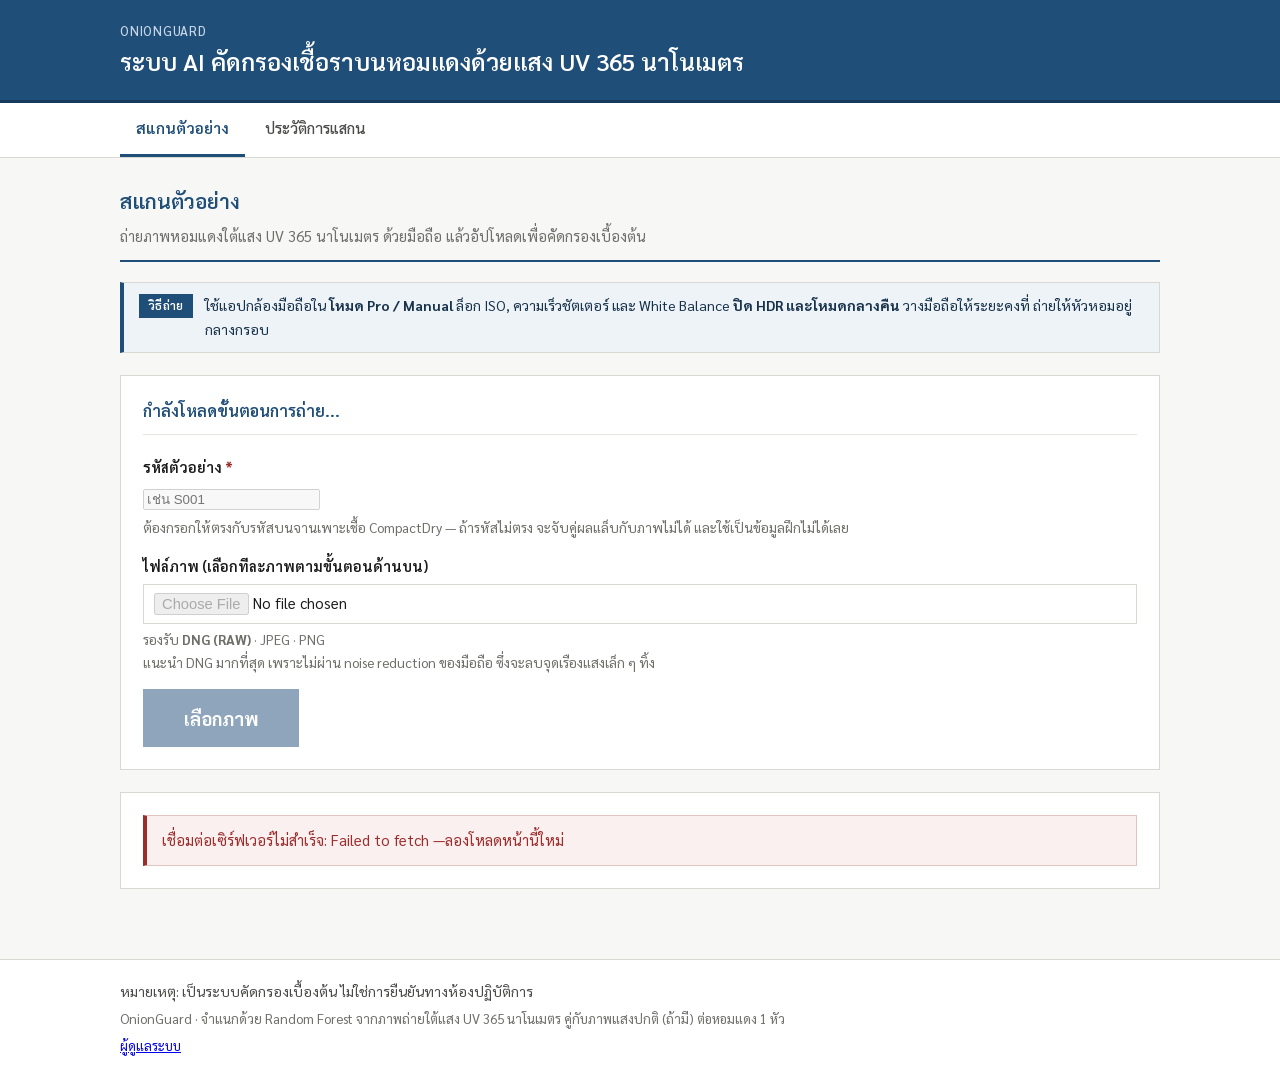
==== web-static/index.html @ 5a71f210 "เพิ่มโครงสร้าง deploy แบบ Vercel + Render + Supabase - web/app.py: เพิ่ม CORS header + API JSON ใหม่" ====
<!DOCTYPE html>
<html lang="th">
<head>
<meta charset="utf-8">
<meta name="viewport" content="width=device-width, initial-scale=1">
<title>สแกนตัวอย่าง — OnionGuard</title>
<link rel="preconnect" href="https://fonts.googleapis.com">
<link rel="preconnect" href="https://fonts.gstatic.com" crossorigin>
<link href="https://fonts.googleapis.com/css2?family=Sarabun:wght@400;500;600;700&display=swap" rel="stylesheet">
<link rel="stylesheet" href="style.css">
</head>
<body>

<header class="masthead">
  <div class="container masthead-inner">
    <div class="masthead-titles">
      <p class="masthead-eyebrow">OnionGuard</p>
      <h1 class="masthead-title" id="project-title">ระบบ AI คัดกรองเชื้อราบนหอมแดงด้วยแสง UV 365 นาโนเมตร</h1>
    </div>
  </div>
</header>

<nav class="mainnav">
  <div class="container mainnav-inner">
    <a href="/" class="navlink is-active">สแกนตัวอย่าง</a>
    <a href="/history" class="navlink">ประวัติการแสกน</a>
  </div>
</nav>

<main class="container main">
  <div class="mockbanner hidden" id="mock-banner" role="status">
    <span class="mockbanner-tag">ข้อมูลจำลอง</span>
    <span>ขณะนี้ระบบใช้ <strong>ข้อมูลจำลอง (mock data)</strong> ทั้งหมด ยังไม่ใช่ภาพถ่ายจริงจากกล่อง UV
      ตัวเลขประสิทธิภาพทุกค่าบนเว็บนี้ใช้เพื่อทดสอบระบบเท่านั้น <strong>ยังไม่มีความหมายเชิงความแม่นยำ</strong></span>
  </div>

  <div class="pagehead">
    <h2>สแกนตัวอย่าง</h2>
    <p>ถ่ายภาพหอมแดงใต้แสง UV 365 นาโนเมตร ด้วยมือถือ แล้วอัปโหลดเพื่อคัดกรองเบื้องต้น</p>
  </div>

  <!-- ขั้นที่ 1: ยังไม่ได้เลือกไฟล์ -->
  <div id="stage-upload">
    <div class="camerabar camerabar-info">
      <span class="camerabar-tag">วิธีถ่าย</span>
      <span>
        ใช้แอปกล้องมือถือใน <strong>โหมด Pro / Manual</strong> ล็อก ISO, ความเร็วชัตเตอร์ และ White Balance
        <strong>ปิด HDR และโหมดกลางคืน</strong> วางมือถือให้ระยะคงที่ ถ่ายให้หัวหอมอยู่กลางกรอบ
      </span>
    </div>

    <div class="panel">
      <h3 class="panel-title" id="upload-heading">กำลังโหลดขั้นตอนการถ่าย...</h3>
      <p class="stepcount" id="step-count"></p>
      <p class="stepprompt" id="step-prompt"></p>

      <div class="field">
        <label class="field-label" for="sample-code">รหัสตัวอย่าง <span class="req">*</span></label>
        <input type="text" id="sample-code" maxlength="32" placeholder="เช่น S001" autocomplete="off" disabled>
        <p class="field-hint">
          ต้องกรอกให้ตรงกับรหัสบนจานเพาะเชื้อ CompactDry — ถ้ารหัสไม่ตรง
          จะจับคู่ผลแล็บกับภาพไม่ได้ และใช้เป็นข้อมูลฝึกไม่ได้เลย
        </p>
      </div>

      <div class="field">
        <label class="field-label" for="images">ไฟล์ภาพ (เลือกทีละภาพตามขั้นตอนด้านบน)</label>
        <input type="file" id="images" accept="image/*,.dng" disabled>
        <p class="field-hint">
          รองรับ <strong>DNG (RAW)</strong> · JPEG · PNG
          <br>แนะนำ DNG มากที่สุด เพราะไม่ผ่าน noise reduction ของมือถือ ซึ่งจะลบจุดเรืองแสงเล็ก ๆ ทิ้ง
        </p>
      </div>

      <div id="upload-shots-wrap" class="hidden">
        <p class="shots-label">เลือกแล้ว</p>
        <div class="previewgrid" id="upload-shots-grid"></div>
      </div>

      <div class="capture-actions">
        <button type="button" class="btn btn-capture" id="upload-btn" disabled>เลือกภาพ</button>
        <button type="button" class="btn btn-secondary hidden" id="skip-btn">ข้ามขั้นตอนนี้ (ไม่มีภาพ)</button>
        <span class="statustext" id="status-text"></span>
      </div>
    </div>
  </div>

  <!-- ขั้นที่ 2: ตรวจสอบภาพก่อนประมวลผล -->
  <div class="panel hidden" id="stage-review">
    <h3 class="panel-title">ตรวจสอบภาพก่อนประมวลผล</h3>
    <p class="previewhint">ระบบหาตำแหน่งหัวหอมอัตโนมัติ แล้วครอบ+ย่อให้อยู่กลางกรอบขนาดเท่ากันทุกภาพ — ตรวจว่าคมชัดและเห็นครบทั้งหัว</p>
    <div id="framing-warning" class="warnbox hidden"></div>
    <div class="previewgrid" id="preview-grid"></div>

    <div class="capture-actions" style="margin-top:20px;">
      <button type="button" class="btn btn-capture" id="proceed-btn">ดำเนินการต่อ</button>
      <button type="button" class="btn btn-secondary btn-retake" id="cancel-btn">ยกเลิก</button>
      <span class="statustext" id="review-status"></span>
    </div>
  </div>

  <!-- ขั้นที่ 3: ผลลัพธ์ -->
  <div class="hidden" id="stage-result">
    <div class="resultlayout">

      <div class="panel resultlayout-image">
        <h3 class="panel-title">ภาพผลการตรวจ</h3>
        <figure class="overlay-figure">
          <img id="result-img" alt="ภาพผลการตรวจจับ">
          <figcaption id="result-caption"></figcaption>
        </figure>
        <div class="capture-actions" style="margin-top:14px;">
          <button type="button" class="btn btn-secondary" id="toggle-btn">ซ่อนวงจุดที่ตรวจพบ</button>
        </div>
      </div>

      <div class="panel resultlayout-info">
        <h3 class="panel-title">ผลการคัดกรอง</h3>

        <p class="result-sample" id="result-sample"></p>
        <div class="result-headline">
          <p class="result-label" id="result-label"></p>
        </div>

        <div class="result-figures">
          <div class="figure-block">
            <p class="figure-label">ความมั่นใจ</p>
            <p class="figure-value" id="result-confidence"></p>
          </div>
          <div class="figure-block">
            <p class="figure-label">เวลาประมวลผล</p>
            <p class="figure-value" id="result-time"></p>
          </div>
          <div class="figure-block">
            <p class="figure-label">จุดเล็กคมชัดที่ตรวจพบ</p>
            <p class="figure-value" id="result-blobs"></p>
          </div>
        </div>

        <div id="exif-box" class="hidden"></div>
        <div id="partial-warning" class="warnbox hidden"></div>
        <div class="notebox" id="result-disclaimer"></div>
      </div>

    </div>

    <div class="restart-row">
      <button type="button" class="btn btn-capture" id="restart-btn">เริ่มใหม่</button>
    </div>
  </div>

  <div id="error-panel" class="panel hidden">
    <div class="errorbox" id="error-text"></div>
  </div>
</main>

<footer class="sitefooter">
  <div class="container">
    <p id="footer-disclaimer">หมายเหตุ: เป็นระบบคัดกรองเบื้องต้น ไม่ใช่การยืนยันทางห้องปฏิบัติการ</p>
    <p class="sitefooter-meta">OnionGuard · จำแนกด้วย Random Forest จากภาพถ่ายใต้แสง UV 365 นาโนเมตร คู่กับภาพแสงปกติ (ถ้ามี) ต่อหอมแดง 1 หัว</p>
    <p class="sitefooter-meta"><a id="admin-link" href="#">ผู้ดูแลระบบ</a></p>
  </div>
</footer>

<script src="config.js"></script>
<script src="common.js"></script>
<script>
(function () {
  const stageUpload = document.getElementById('stage-upload');
  const stageReview = document.getElementById('stage-review');
  const stageResult = document.getElementById('stage-result');

  const input = document.getElementById('images');
  const sampleCode = document.getElementById('sample-code');
  const uploadBtn = document.getElementById('upload-btn');
  const skipBtn = document.getElementById('skip-btn');
  const proceedBtn = document.getElementById('proceed-btn');
  const cancelBtn = document.getElementById('cancel-btn');
  const restartBtn = document.getElementById('restart-btn');
  const toggleBtn = document.getElementById('toggle-btn');

  const uploadHeading = document.getElementById('upload-heading');
  const stepCount = document.getElementById('step-count');
  const stepPrompt = document.getElementById('step-prompt');
  const uploadShotsWrap = document.getElementById('upload-shots-wrap');
  const uploadShotsGrid = document.getElementById('upload-shots-grid');

  const statusText = document.getElementById('status-text');
  const reviewStatus = document.getElementById('review-status');
  const previewGrid = document.getElementById('preview-grid');
  const errorPanel = document.getElementById('error-panel');
  const errorText = document.getElementById('error-text');
  const resultImg = document.getElementById('result-img');
  const resultCaption = document.getElementById('result-caption');

  let TOTAL = 0;
  let FIRST_STEP = null;
  let sessionId = null;
  let busy = true; // stays busy until /capture/status has loaded
  let images = { overlay: null, clean: null };
  let showingOverlay = true;
  let acceptedItems = [];
  let issueList = [];
  let currentRequired = true;

  function showError(m) { errorText.textContent = m; errorPanel.classList.remove('hidden'); }
  function clearError() { errorPanel.classList.add('hidden'); }

  function setStage(name) {
    stageUpload.classList.toggle('hidden', name !== 'upload');
    stageReview.classList.toggle('hidden', name !== 'review');
    stageResult.classList.toggle('hidden', name !== 'result');
    window.scrollTo({ top: 0, behavior: 'smooth' });
  }

  function refreshSkipBtn() {
    skipBtn.classList.toggle('hidden', currentRequired);
    skipBtn.disabled = busy;
  }

  function setBusy(on, el, msg) {
    busy = on;
    if (!on) { refreshUploadBtn(); } else { uploadBtn.disabled = true; }
    proceedBtn.disabled = on;
    cancelBtn.disabled = on;
    refreshSkipBtn();
    if (el) el.textContent = msg || '';
  }

  function refreshUploadBtn() {
    uploadBtn.disabled = busy || !(input.files && input.files.length) || !sampleCode.value.trim();
  }
  input.addEventListener('change', refreshUploadBtn);
  sampleCode.addEventListener('input', refreshUploadBtn);

  function renderUploadShots() {
    uploadShotsGrid.innerHTML = '';
    acceptedItems.forEach(function (item) {
      const fig = document.createElement('figure');
      fig.style.margin = '0';
      const img = document.createElement('img');
      img.src = item.preview;
      img.alt = 'ภาพ ' + item.id;
      const cap = document.createElement('figcaption');
      cap.textContent = item.id;
      fig.appendChild(img); fig.appendChild(cap);
      uploadShotsGrid.appendChild(fig);
    });
    uploadShotsGrid.dataset.count = acceptedItems.length;
    uploadShotsWrap.classList.toggle('hidden', acceptedItems.length === 0);
  }

  function goToReview() {
    previewGrid.innerHTML = '';
    acceptedItems.forEach(function (item) {
      const fig = document.createElement('figure');
      fig.style.margin = '0';
      const img = document.createElement('img');
      img.src = item.preview;
      img.alt = 'ภาพ ' + item.id;
      const cap = document.createElement('figcaption');
      cap.textContent = item.id;
      fig.appendChild(img); fig.appendChild(cap);
      previewGrid.appendChild(fig);
    });
    previewGrid.dataset.count = acceptedItems.length;

    const fw = document.getElementById('framing-warning');
    if (issueList.length) {
      fw.innerHTML = '<strong>ปัญหาการจัดกรอบภาพ:</strong><br>· ' + issueList.join('<br>· ');
      fw.classList.remove('hidden');
    } else { fw.classList.add('hidden'); }

    setStage('review');
  }

  // ---- ขั้น 1 : อัปโหลดทีละภาพ วนจนครบทุกขั้นตอน แล้วค่อยไปหน้าตรวจสอบ ----
  uploadBtn.addEventListener('click', function () {
    if (busy) return;
    const files = Array.from(input.files || []);
    const code = sampleCode.value.trim();
    if (!code) { showError('กรุณากรอกรหัสตัวอย่างก่อน'); sampleCode.focus(); return; }
    if (!files.length) { showError('ยังไม่ได้เลือกไฟล์'); return; }

    clearError();
    setBusy(true, statusText, 'กำลังอัปโหลด...');

    const fd = new FormData();
    files.forEach(function (f) { fd.append('images', f); });
    fd.append('sample_code', code);
    if (sessionId) fd.append('session_id', sessionId);

    apiFetch('/capture', { method: 'POST', body: fd }, statusText)
      .then(function (r) { return r.json().then(function (d) { return { ok: r.ok, data: d }; }); })
      .then(function (res) {
        if (!res.ok) { showError(res.data.error || 'อัปโหลดไม่สำเร็จ'); setBusy(false, statusText, ''); return; }
        const d = res.data;
        sessionId = d.session_id;

        acceptedItems = acceptedItems.concat(d.accepted);
        d.accepted.forEach(function (item) {
          (item.warnings || []).forEach(function (w) { issueList.push(item.id + ': ' + w); });
        });
        renderUploadShots();

        input.value = '';
        setBusy(false, statusText, '');

        if (d.all_captured) {
          goToReview();
        } else {
          currentRequired = d.next_step.required !== false;
          stepCount.textContent = 'ขั้นตอนที่ ' + d.next_step.step_number + ' จาก ' + d.next_step.total_steps;
          stepPrompt.textContent = d.next_step.prompt;
          uploadBtn.textContent = d.next_step.button;
          uploadBtn.disabled = true;
          refreshSkipBtn();
        }
      })
      .catch(function (e) { showError('เชื่อมต่อไม่สำเร็จ: ' + e.message); setBusy(false, statusText, ''); });
  });

  // ---- ข้ามขั้นตอนที่ไม่บังคับ (เช่น ภาพแสงปกติ) ----
  skipBtn.addEventListener('click', function () {
    if (busy || currentRequired) return;
    clearError();
    setBusy(true, statusText, 'กำลังข้ามขั้นตอน...');

    apiFetch('/capture/skip', {
      method: 'POST',
      headers: { 'Content-Type': 'application/json' },
      body: JSON.stringify({ session_id: sessionId })
    }, statusText)
      .then(function (r) { return r.json().then(function (d) { return { ok: r.ok, data: d }; }); })
      .then(function (res) {
        if (!res.ok) { showError(res.data.error || 'ข้ามขั้นตอนไม่สำเร็จ'); setBusy(false, statusText, ''); return; }
        const d = res.data;
        setBusy(false, statusText, '');
        if (d.all_captured) {
          goToReview();
        } else {
          currentRequired = d.next_step.required !== false;
          stepCount.textContent = 'ขั้นตอนที่ ' + d.next_step.step_number + ' จาก ' + d.next_step.total_steps;
          stepPrompt.textContent = d.next_step.prompt;
          uploadBtn.textContent = d.next_step.button;
          uploadBtn.disabled = true;
          refreshSkipBtn();
        }
      })
      .catch(function (e) { showError('เชื่อมต่อไม่สำเร็จ: ' + e.message); setBusy(false, statusText, ''); });
  });

  // ---- ขั้น 2 : ยกเลิก -> กลับไปขั้น 1 ----
  cancelBtn.addEventListener('click', function () {
    if (busy) return;
    resetAll();
  });

  // ---- ขั้น 2 -> 3 : ประมวลผล ----
  proceedBtn.addEventListener('click', function () {
    if (busy) return;
    clearError();
    setBusy(true, reviewStatus, 'กำลังประมวลผล...');

    apiFetch('/predict-session', {
      method: 'POST',
      headers: { 'Content-Type': 'application/json' },
      body: JSON.stringify({ session_id: sessionId })
    }, reviewStatus)
      .then(function (r) { return r.json().then(function (d) { return { ok: r.ok, data: d }; }); })
      .then(function (res) {
        if (!res.ok) { showError(res.data.error || 'ประมวลผลไม่สำเร็จ'); setBusy(false, reviewStatus, ''); return; }
        renderResult(res.data);
        setBusy(false, reviewStatus, '');
        setStage('result');
      })
      .catch(function (e) { showError('เชื่อมต่อไม่สำเร็จ: ' + e.message); setBusy(false, reviewStatus, ''); });
  });

  // ---- สลับภาพวงจุด / ไม่วงจุด ----
  function applyImage() {
    if (showingOverlay) {
      resultImg.src = images.overlay;
      toggleBtn.textContent = 'ซ่อนวงจุดที่ตรวจพบ';
      resultCaption.textContent =
        'วงสีเหลือง = จุดเล็กขอบคมที่ตรวจพบ · วงสีม่วงแดง = ปื้นขนาดใหญ่ขอบเบลอ';
    } else {
      resultImg.src = images.clean || images.overlay;
      toggleBtn.textContent = 'แสดงวงจุดที่ตรวจพบ';
      resultCaption.textContent = images.clean
        ? 'ภาพต้นฉบับที่ครอบแล้ว ยังไม่ได้วงจุด'
        : 'ไม่มีภาพต้นฉบับสำรอง';
    }
  }
  toggleBtn.addEventListener('click', function () {
    showingOverlay = !showingOverlay;
    applyImage();
  });

  function renderResult(d) {
    const isFound = d.label === 1;

    images.overlay = d.overlay_image;
    images.clean = d.clean_image;
    showingOverlay = true;
    applyImage();
    toggleBtn.disabled = !d.clean_image;

    const sEl = document.getElementById('result-sample');
    let stxt = d.sample_code ? ('รหัสตัวอย่าง ' + d.sample_code) : '';
    if (d.saved_to_db && !d.saved_to_db.ok) {
      stxt += ' — ⚠ บันทึกลงฐานข้อมูลไม่สำเร็จ: ' + (d.saved_to_db.reason || '');
    } else if (d.saved_to_db && d.saved_to_db.ok) {
      stxt += ' · บันทึกลงฐานข้อมูลแล้ว';
    }
    sEl.textContent = stxt;

    const labelEl = document.getElementById('result-label');
    labelEl.textContent = d.label_text;
    labelEl.className = 'result-label ' + (isFound ? 'is-found' : 'is-clear');

    const confEl = document.getElementById('result-confidence');
    confEl.innerHTML = d.confidence_pct.toFixed(1) + '<span class="figure-unit">%</span>';
    confEl.className = 'figure-value ' + (isFound ? 'is-found' : 'is-clear');

    document.getElementById('result-time').innerHTML =
      d.processing_time.toFixed(2) + '<span class="figure-unit"> วินาที</span>';
    document.getElementById('result-blobs').textContent = d.n_small_blobs;

    // ความคงที่ของค่ากล้อง
    const ex = document.getElementById('exif-box');
    const parts = [];
    let worst = 'consistent';
    const SKIP = ['disabled', 'not_applicable'];
    if (d.exif_check && !SKIP.includes(d.exif_check.status)) {
      parts.push('EXIF: ' + d.exif_check.message);
      if (d.exif_check.status === 'inconsistent') worst = 'inconsistent';
      else if (d.exif_check.status === 'unknown' && worst === 'consistent') worst = 'unknown';
    }
    if (d.background_check && !SKIP.includes(d.background_check.status)) {
      parts.push('พื้นหลัง: ' + d.background_check.message);
      if (d.background_check.status === 'inconsistent') worst = 'inconsistent';
    }
    if (d.scale_check && !SKIP.includes(d.scale_check.status)) {
      parts.push('ขนาดระหว่างมุม: ' + d.scale_check.message);
      if (d.scale_check.status === 'inconsistent') worst = 'inconsistent';
    }
    if (d.framing_failed_views && d.framing_failed_views.length) {
      parts.push('หาตำแหน่งหัวหอมไม่สำเร็จในมุม ' + d.framing_failed_views.join(', ') +
                 ' — ใช้กรอบกลางภาพแทน');
      worst = 'inconsistent';
    }
    if (parts.length) {
      ex.className = (worst === 'consistent') ? 'okbox' : 'warnbox';
      ex.innerHTML = '<strong>ความคงที่ของค่ากล้อง:</strong><br>· ' + parts.join('<br>· ');
      ex.classList.remove('hidden');
    } else { ex.classList.add('hidden'); }

    // ข้อจำกัดของผล
    const warn = document.getElementById('partial-warning');
    const notes = [];
    if (d.ood_check && d.ood_check.status === 'out_of_range') notes.push(d.ood_check.message);
    if (d.borderline) {
      notes.push('ผลนี้ก้ำกึ่ง — โมเดลให้ความน่าจะเป็นฝั่ง “พบ” ที่ ' +
        (d.proba_positive * 100).toFixed(1) + '% ซึ่งเอนไปทางพบ แต่ยังไม่ถึงเกณฑ์ ' +
        (d.decision_threshold * 100).toFixed(1) + '% จึงรายงานว่าไม่พบ ควรตรวจซ้ำหรือส่งเพาะเชื้อยืนยัน');
    }
    if (d.partial_views) {
      notes.push('ใช้ภาพเพียง ' + d.n_views_used + ' มุม แต่โมเดลฝึกด้วย ' +
        d.expected_views + ' มุมต่อหัว');
    }
    if (d.is_mock_data) notes.push('โมเดลปัจจุบันฝึกจากข้อมูลจำลอง ยังไม่ได้ฝึกด้วยภาพจริง');
    if (notes.length) {
      warn.innerHTML = '<strong>ข้อจำกัดของผลนี้:</strong><br>· ' + notes.join('<br>· ');
      warn.classList.remove('hidden');
    } else { warn.classList.add('hidden'); }

    document.getElementById('result-disclaimer').textContent = d.disclaimer;
  }

  // ---- ยกเลิก / เริ่มใหม่: กลับสู่ขั้นตอนแรกเสมอ ----
  function resetAll() {
    sessionId = null;
    images = { overlay: null, clean: null };
    showingOverlay = true;
    acceptedItems = [];
    issueList = [];
    currentRequired = FIRST_STEP.required !== false;
    previewGrid.innerHTML = '';
    uploadShotsGrid.innerHTML = '';
    uploadShotsWrap.classList.add('hidden');
    input.value = '';
    sampleCode.value = '';
    uploadBtn.disabled = true;
    uploadBtn.textContent = FIRST_STEP.button;
    stepCount.textContent = 'ขั้นตอนที่ ' + FIRST_STEP.step_number + ' จาก ' + FIRST_STEP.total_steps;
    stepPrompt.textContent = FIRST_STEP.prompt;
    clearError();
    refreshSkipBtn();
    document.getElementById('framing-warning').classList.add('hidden');
    setStage('upload');
  }
  restartBtn.addEventListener('click', resetAll);

  // ---- โหลดขั้นตอนการถ่ายจากเซิร์ฟเวอร์ก่อนเปิดให้ใช้งาน ----
  function initSteps() {
    setBusy(true, statusText, 'กำลังเชื่อมต่อเซิร์ฟเวอร์...');
    apiFetch('/capture/status', {}, statusText)
      .then(function (r) { return r.json(); })
      .then(function (d) {
        TOTAL = d.total_steps;
        FIRST_STEP = d.steps[0];
        uploadHeading.textContent = 'เลือกภาพ ' + TOTAL + ' ภาพ ตามลำดับ';
        sampleCode.disabled = false;
        input.disabled = false;
        resetAll();
        setBusy(false, statusText, '');
      })
      .catch(function (e) {
        showError('เชื่อมต่อเซิร์ฟเวอร์ไม่สำเร็จ: ' + e.message + ' —ลองโหลดหน้านี้ใหม่');
        statusText.textContent = '';
      });
  }
  initSteps();
})();
</script>
</body>
</html>
---- web-static/style.css ----
/* OnionGuard — academic/report styling.
   Light mode only, one accent (navy), flat surfaces: no gradients, no glow
   shadows, no purple, no dark mode. Hairline rules do the separating work,
   the way a printed report does. */

:root {
  --navy:        #1F4E79;
  --navy-dark:   #163A5A;
  --navy-tint:   #EEF3F8;

  --found:       #9B2C2C;  /* แดงอิฐเข้ม — พบความผิดปกติ */
  --found-tint:  #FAF0EF;
  --clear:       #1D6142;  /* เขียวเข้มไม่สด — ไม่พบความผิดปกติ */
  --clear-tint:  #EEF5F1;

  --notice:      #7A5B14;  /* ochre for the mock-data banner */
  --notice-tint: #FBF6E9;
  --notice-line: #E3D5AC;

  --page:        #F7F7F5;
  --surface:     #FFFFFF;
  --ink:         #1A1A1A;
  --ink-soft:    #4A4A48;
  --ink-muted:   #6E6E6A;
  --rule:        #D9D9D4;
  --rule-soft:   #E8E8E4;
}

* { box-sizing: border-box; }

html { -webkit-text-size-adjust: 100%; }

body {
  margin: 0;
  background: var(--page);
  color: var(--ink);
  font-family: "Sarabun", "IBM Plex Sans Thai", system-ui, -apple-system, "Segoe UI", sans-serif;
  font-size: 16px;
  line-height: 1.65;
}

.container { width: 100%; max-width: 1080px; margin: 0 auto; padding: 0 20px; }

/* ---------------------------------------------------------- masthead / nav */

.masthead { background: var(--navy); color: #fff; border-bottom: 3px solid var(--navy-dark); }
.masthead-inner { padding: 20px 20px 22px; }
.masthead-eyebrow {
  margin: 0 0 4px; font-size: 0.8rem; font-weight: 500;
  letter-spacing: 0.06em; color: #C6D6E6; text-transform: uppercase;
}
.masthead-title { margin: 0; font-size: 1.5rem; font-weight: 600; line-height: 1.35; }

.mainnav { background: var(--surface); border-bottom: 1px solid var(--rule); position: sticky; top: 0; z-index: 10; }
.mainnav-inner { display: flex; gap: 4px; overflow-x: auto; }
.navlink {
  flex: 0 0 auto; padding: 13px 16px; color: var(--ink-soft);
  text-decoration: none; font-size: 0.95rem; font-weight: 500;
  border-bottom: 3px solid transparent; white-space: nowrap;
}
.navlink:hover { color: var(--navy); background: var(--navy-tint); }
.navlink.is-active { color: var(--navy); border-bottom-color: var(--navy); font-weight: 600; }

.main { padding: 26px 20px 48px; }

/* ---------------------------------------------------------- mock banner */

.mockbanner {
  display: flex; gap: 12px; align-items: flex-start;
  background: var(--notice-tint); border: 1px solid var(--notice-line);
  border-left: 4px solid var(--notice);
  padding: 12px 16px; margin-bottom: 26px;
  font-size: 0.9rem; color: #4A3B12;
}
.mockbanner-tag {
  flex: 0 0 auto; background: var(--notice); color: #fff;
  font-size: 0.75rem; font-weight: 600; padding: 2px 9px; letter-spacing: 0.03em;
}

/* ---------------------------------------------------------- page structure */

.pagehead { margin: 0 0 20px; padding-bottom: 12px; border-bottom: 2px solid var(--navy); }
.pagehead h2 { margin: 0; font-size: 1.3rem; font-weight: 600; color: var(--navy); }
.pagehead p { margin: 6px 0 0; color: var(--ink-muted); font-size: 0.92rem; }

.panel {
  background: var(--surface); border: 1px solid var(--rule);
  padding: 22px; margin-bottom: 22px;
}
.panel-title {
  margin: 0 0 16px; font-size: 1.02rem; font-weight: 600; color: var(--navy);
  padding-bottom: 9px; border-bottom: 1px solid var(--rule-soft);
}

.grid-2 { display: grid; grid-template-columns: 1fr 1fr; gap: 22px; }
.grid-3 { display: grid; grid-template-columns: repeat(3, 1fr); gap: 16px; }
.grid-4 { display: grid; grid-template-columns: repeat(4, 1fr); gap: 16px; }

/* ---------------------------------------------------------- tables */

.table-scroll { overflow-x: auto; }
table.data { width: 100%; border-collapse: collapse; font-size: 0.9rem; }
table.data thead th {
  background: var(--navy); color: #fff; font-weight: 600; text-align: left;
  padding: 10px 12px; white-space: nowrap; border-right: 1px solid rgba(255,255,255,0.16);
}
table.data thead th:last-child { border-right: none; }
table.data tbody td { padding: 9px 12px; border-bottom: 1px solid var(--rule-soft); }
table.data tbody tr:nth-child(even) { background: #FBFBFA; }
table.data tbody tr:hover { background: var(--navy-tint); }
.num { text-align: right; font-variant-numeric: tabular-nums; }
.code { font-weight: 600; color: var(--navy); }

/* ---------------------------------------------------------- status pills */

.pill {
  display: inline-block; padding: 2px 10px; font-size: 0.82rem; font-weight: 600;
  border: 1px solid transparent;
}
/* The full result wording is long by design (it must match the report
   verbatim), so inside dense tables let it wrap instead of forcing a very
   wide column. */
table.data .pill { white-space: normal; min-width: 9.5rem; }
.pill-found { background: var(--found-tint); color: var(--found); border-color: #E2C4C1; }
.pill-clear { background: var(--clear-tint); color: var(--clear); border-color: #BFD8CB; }
.pill-neutral { background: #F1F1EE; color: var(--ink-muted); border-color: var(--rule); }

.mark-ok { color: var(--clear); font-weight: 600; }
.mark-bad { color: var(--found); font-weight: 600; }

/* ---------------------------------------------------------- stat tiles */

.stat { background: var(--surface); border: 1px solid var(--rule); padding: 16px 18px; }
.stat-label { margin: 0 0 6px; font-size: 0.85rem; color: var(--ink-muted); }
.stat-value { margin: 0; font-size: 2rem; font-weight: 700; line-height: 1.15; color: var(--navy); }
.stat-value.is-found { color: var(--found); }
.stat-value.is-clear { color: var(--clear); }
.stat-sub { margin: 4px 0 0; font-size: 0.82rem; color: var(--ink-muted); }

/* balance bar on /dataset */
.balancebar { display: flex; height: 34px; border: 1px solid var(--rule); overflow: hidden; }
.balancebar-seg { display: flex; align-items: center; justify-content: center;
  color: #fff; font-size: 0.85rem; font-weight: 600; }
.balancebar-found { background: var(--found); }
.balancebar-clear { background: var(--clear); }
.legend { display: flex; gap: 20px; margin-top: 12px; font-size: 0.88rem; color: var(--ink-soft); }
.legend-item { display: flex; align-items: center; gap: 7px; }
.legend-swatch { width: 13px; height: 13px; flex: 0 0 auto; }
.legend-found { background: var(--found); }
.legend-clear { background: var(--clear); }

/* ---------------------------------------------------------- forms */

.field { margin-bottom: 16px; }
.field-label { display: block; margin-bottom: 6px; font-weight: 600; font-size: 0.92rem; }
.field-hint { margin: 4px 0 0; font-size: 0.85rem; color: var(--ink-muted); }

input[type="file"], input[type="search"], select {
  font-family: inherit; font-size: 0.92rem; padding: 8px 10px;
  border: 1px solid var(--rule); background: var(--surface); color: var(--ink);
  width: 100%; max-width: 100%;
}
input[type="file"]:focus, input[type="search"]:focus, select:focus {
  outline: 2px solid var(--navy); outline-offset: 1px;
}

.btn {
  font-family: inherit; font-size: 0.95rem; font-weight: 600;
  padding: 10px 22px; border: 1px solid var(--navy); background: var(--navy);
  color: #fff; cursor: pointer;
}
.btn:hover:not(:disabled) { background: var(--navy-dark); border-color: var(--navy-dark); }
.btn:disabled { opacity: 0.5; cursor: not-allowed; }
.btn-secondary { background: var(--surface); color: var(--navy); }
.btn-secondary:hover:not(:disabled) { background: var(--navy-tint); }

.filterbar { display: flex; gap: 14px; flex-wrap: wrap; align-items: flex-end; margin-bottom: 18px; }
.filterbar .field { margin-bottom: 0; }
.filterbar .field-search { flex: 1 1 240px; }
.filterbar .field-select { flex: 0 1 190px; }

/* ---------------------------------------------------------- camera status bar */

.camerabar {
  display: flex; gap: 12px; align-items: flex-start;
  padding: 11px 15px; margin-bottom: 22px;
  border: 1px solid var(--rule); border-left-width: 4px;
  font-size: 0.89rem; background: var(--surface);
}
.camerabar-tag {
  flex: 0 0 auto; font-size: 0.75rem; font-weight: 600;
  padding: 2px 9px; color: #fff; letter-spacing: 0.03em;
}
.camerabar-loading { border-left-color: var(--ink-muted); color: var(--ink-soft); }
.camerabar-loading .camerabar-tag { background: var(--ink-muted); }
.camerabar-live { border-left-color: var(--clear); background: var(--clear-tint); color: #17402C; }
.camerabar-live .camerabar-tag { background: var(--clear); }
.camerabar-warn { border-left-color: var(--notice); background: var(--notice-tint); color: #4A3B12; }
.camerabar-warn .camerabar-tag { background: var(--notice); }
.camerabar-mock { border-left-color: var(--notice); background: var(--notice-tint); color: #4A3B12; }
.camerabar-mock .camerabar-tag { background: var(--notice); }

/* ---------------------------------------------------------- capture flow */

.stepcount {
  margin: 0 0 6px; font-size: 0.82rem; font-weight: 600; letter-spacing: 0.04em;
  color: var(--ink-muted); text-transform: uppercase;
}
.stepprompt { margin: 0 0 20px; font-size: 1.1rem; line-height: 1.6; color: var(--ink); }

.capture-actions { display: flex; gap: 12px; flex-wrap: wrap; align-items: center; }
.btn-capture { font-size: 1.15rem; font-weight: 700; padding: 16px 40px; }
.statustext { color: var(--navy); font-size: 0.95rem; font-weight: 600; }

.shots-label {
  margin: 24px 0 8px; font-size: 0.85rem; font-weight: 600; color: var(--ink-muted);
}

.warnbox {
  margin-top: 18px; padding: 12px 15px;
  background: var(--notice-tint); border: 1px solid var(--notice-line);
  border-left: 4px solid var(--notice);
  font-size: 0.88rem; color: #4A3B12; line-height: 1.7;
}

.okbox {
  margin-top: 18px; padding: 12px 15px;
  background: var(--clear-tint); border: 1px solid #BFD8CB;
  border-left: 4px solid var(--clear);
  font-size: 0.88rem; color: #17402C; line-height: 1.7;
}

.camerabar-info {
  border-left-color: var(--navy); background: var(--navy-tint); color: #17324B;
}
.camerabar-info .camerabar-tag { background: var(--navy); }

/* ---------------------------------------------------------- step checklist */

.steplist { border: 1px solid var(--rule); }
.steprow {
  display: flex; align-items: center; gap: 12px;
  padding: 9px 14px; border-bottom: 1px solid var(--rule-soft); font-size: 0.9rem;
}
.steprow:last-child { border-bottom: none; }
.steprow-id {
  flex: 0 0 auto; min-width: 2.6rem; font-weight: 700; color: var(--navy);
}
.steprow-prompt { flex: 1 1 auto; color: var(--ink-soft); }
.steprow-state {
  flex: 0 0 auto; font-size: 0.8rem; font-weight: 600; padding: 2px 10px;
  border: 1px solid var(--rule); background: #F1F1EE; color: var(--ink-muted);
}
.steprow-state[data-state="done"] {
  background: var(--clear-tint); color: var(--clear); border-color: #BFD8CB;
}

/* ---------------------------------------------------------- preview gate */

.previewhint { margin: 0 0 16px; font-size: 0.92rem; color: var(--ink-soft); }

.preview-figure { margin: 0; max-width: 480px; }
.preview-figure img {
  width: 100%; height: auto; display: block;
  border: 1px solid var(--rule); background: var(--page);
}
.preview-figure figcaption {
  margin-top: 8px; font-size: 0.85rem; color: var(--ink-muted);
}

.countdown { margin: 18px 0 16px; max-width: 480px; }
.countdown-track { height: 4px; background: var(--rule-soft); overflow: hidden; }
/* Linear width updates come from rAF in the page, not a CSS transition — a
   transition would lag behind the real remaining time. */
.countdown-fill { height: 100%; width: 100%; background: var(--navy); }
.countdown-text {
  margin: 7px 0 0; font-size: 0.85rem; color: var(--ink-muted);
  font-variant-numeric: tabular-nums;
}

.btn-retake { font-size: 1.05rem; padding: 16px 30px; }

/* ---------------------------------------------------------- scan result */

.result-headline { display: flex; flex-wrap: wrap; gap: 12px; align-items: baseline; }
.result-label { margin: 0; font-size: 1.7rem; font-weight: 700; line-height: 1.3; }
.result-label.is-found { color: var(--found); }
.result-label.is-clear { color: var(--clear); }

.result-figures { display: flex; gap: 34px; flex-wrap: wrap; margin: 18px 0 0; }
.figure-block { }
.figure-label { margin: 0 0 2px; font-size: 0.85rem; color: var(--ink-muted); }
.figure-value { margin: 0; font-size: 2.4rem; font-weight: 700; line-height: 1.1; color: var(--navy); }
.figure-value.is-found { color: var(--found); }
.figure-value.is-clear { color: var(--clear); }
.figure-unit { font-size: 1.1rem; font-weight: 600; }

.overlay-figure { margin: 0; }
.overlay-figure img { width: 100%; height: auto; border: 1px solid var(--rule); display: block; }
.overlay-figure figcaption { margin-top: 8px; font-size: 0.85rem; color: var(--ink-muted); }

.notebox {
  margin-top: 18px; padding: 11px 14px; background: var(--page);
  border-left: 3px solid var(--ink-muted); font-size: 0.88rem; color: var(--ink-soft);
}
.errorbox {
  padding: 12px 15px; background: var(--found-tint); border: 1px solid #E2C4C1;
  border-left: 4px solid var(--found); color: var(--found); font-size: 0.92rem;
}

/* Columns follow the number of shots: a single-view protocol should not
   render its one photo in a quarter-width cell too small to judge focus on. */
.previewgrid { display: grid; grid-template-columns: repeat(4, 1fr); gap: 10px; margin-top: 12px; }
.previewgrid[data-count="1"] { grid-template-columns: minmax(0, 420px); }
.previewgrid[data-count="2"] { grid-template-columns: repeat(2, minmax(0, 320px)); }
.previewgrid[data-count="3"] { grid-template-columns: repeat(3, 1fr); }
.previewgrid img { width: 100%; height: auto; border: 1px solid var(--rule); display: block; }
.previewgrid figcaption { margin-top: 4px; font-size: 0.78rem; color: var(--ink-muted); text-align: center; }

.spinner-text { color: var(--ink-muted); font-size: 0.92rem; }

/* ---------------------------------------------------------- result layout */

/* Image left, readings right, restart centred underneath. Collapses to one
   column on narrow screens so the phone stays usable at the box. */
.resultlayout {
  display: grid;
  grid-template-columns: minmax(0, 1fr) minmax(0, 1fr);
  gap: 22px;
  align-items: start;
}
.resultlayout .panel { margin-bottom: 0; }
.resultlayout-image img { width: 100%; height: auto; display: block; }

.restart-row { display: flex; justify-content: center; margin: 24px 0 8px; }
.restart-row .btn { min-width: 220px; }

@media (max-width: 860px) {
  .resultlayout { grid-template-columns: 1fr; }
}

/* ---------------------------------------------------------- report figures */

.report-figure { margin: 0; }
.report-figure img { width: 100%; height: auto; border: 1px solid var(--rule); display: block; background: #fff; }
.report-figure figcaption { margin-top: 8px; font-size: 0.85rem; color: var(--ink-muted); }

/* confusion matrix rendered as a table (real numbers, not an image) */
table.confusion { border-collapse: collapse; width: 100%; font-size: 0.92rem; }
table.confusion th, table.confusion td { border: 1px solid var(--rule); padding: 11px 12px; text-align: center; }
table.confusion thead th { background: var(--navy); color: #fff; font-weight: 600; }
table.confusion tbody th { background: var(--navy-tint); color: var(--navy); font-weight: 600; text-align: left; }
table.confusion .cell-correct { background: var(--clear-tint); color: var(--clear); font-weight: 700; font-size: 1.15rem; }
table.confusion .cell-wrong { background: var(--found-tint); color: var(--found); font-weight: 700; font-size: 1.15rem; }
.cell-note { display: block; font-size: 0.76rem; font-weight: 400; color: var(--ink-muted); }

/* ---------------------------------------------------------- footer */

.sitefooter {
  border-top: 1px solid var(--rule); background: var(--surface);
  padding: 20px 0 28px; font-size: 0.88rem; color: var(--ink-soft);
}
.sitefooter p { margin: 0 0 5px; }
.sitefooter-meta { color: var(--ink-muted); font-size: 0.83rem; }

.muted { color: var(--ink-muted); }
.hidden { display: none !important; }

/* ---------------------------------------------------------- responsive */

@media (max-width: 860px) {
  .grid-2, .grid-3, .grid-4 { grid-template-columns: 1fr 1fr; }
}
@media (max-width: 600px) {
  body { font-size: 15px; }
  .masthead-title { font-size: 1.15rem; }
  .grid-2, .grid-3, .grid-4 { grid-template-columns: 1fr; }
  .panel { padding: 16px; }
  .result-label { font-size: 1.35rem; }
  .figure-value { font-size: 2rem; }
  .result-figures { gap: 22px; }
  .previewgrid { grid-template-columns: repeat(2, 1fr); }
  .navlink { padding: 12px 12px; font-size: 0.9rem; }
}

/* ---------------------------------------------------------- label page */

.req { color: var(--found); font-weight: 700; }

.result-sample {
  margin: 0 0 8px; font-size: 0.88rem; color: var(--ink-muted);
  font-variant-numeric: tabular-nums;
}

.labelbtns { display: flex; gap: 8px; align-items: center; flex-wrap: wrap; }
.btn-label { padding: 5px 14px; font-size: 0.86rem; }
/* Selected state carries the class colour so the recorded answer is readable
   at a glance while scanning down a long list. */
.btn-label.is-on-1 { background: var(--found); border-color: var(--found); color: #fff; }
.btn-label.is-on-0 { background: var(--clear); border-color: var(--clear); color: #fff; }
.btn-label:not(.is-on-1):not(.is-on-0):not(.btn-secondary) {
  background: var(--surface); color: var(--ink-soft); border-color: var(--rule);
}
.btn-label:not(.is-on-1):not(.is-on-0):not(.btn-secondary):hover {
  background: var(--navy-tint); color: var(--navy); border-color: var(--navy);
}
.labelstatus { font-size: 0.78rem; color: var(--ink-muted); margin-left: 4px; }
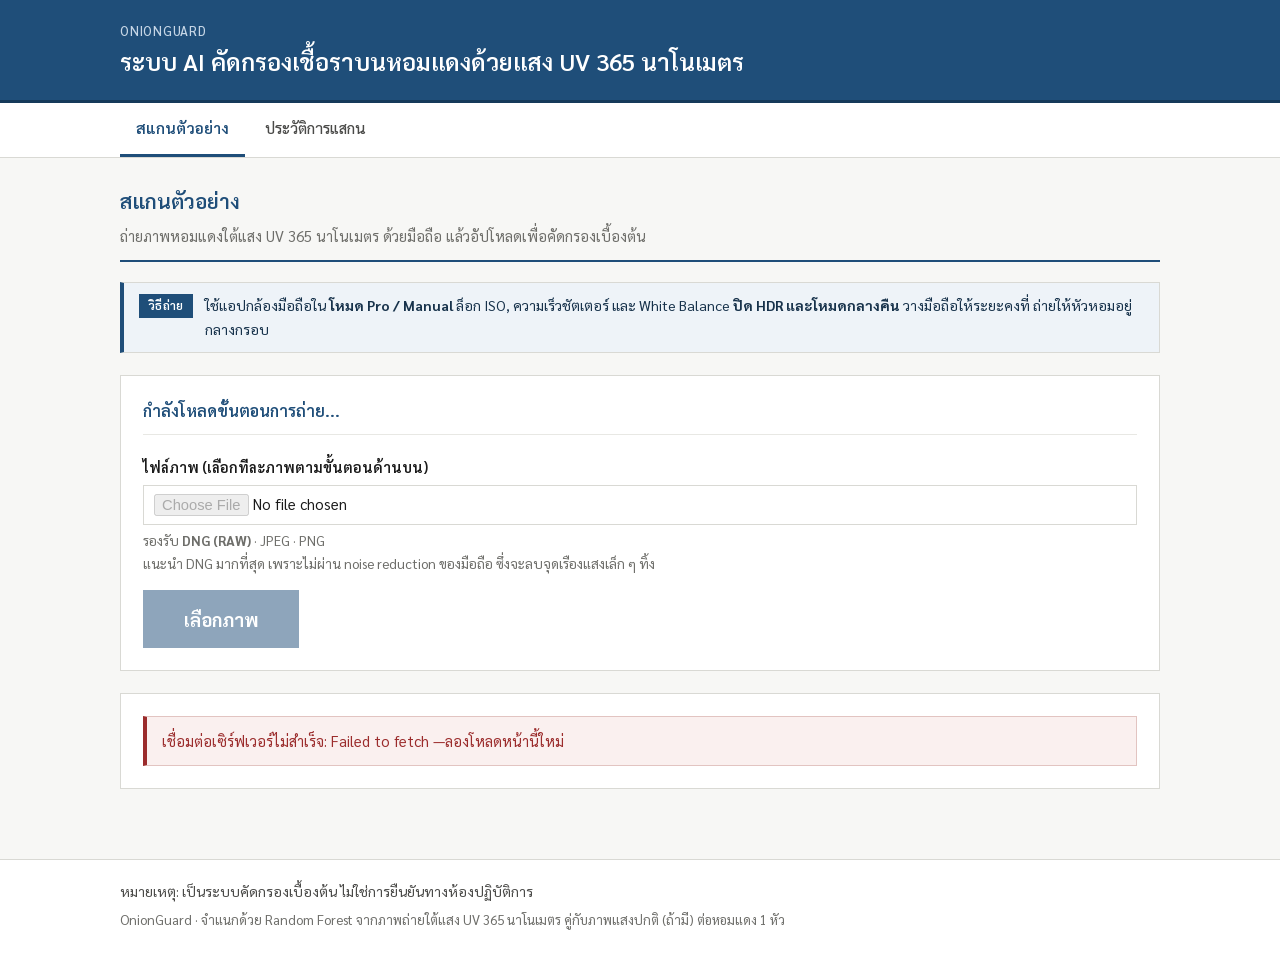
==== commit a604da1a: "แยกข้อมูลเว็บ AI สาธารณะออกจากชุดข้อมูลวิจัย เว็บ web-static (Vercel) เป็นเว็บคัดกรองสาธารณะ ไม่ใช่ส" ====
--- a/web-static/index.html
+++ b/web-static/index.html
@@ -53,15 +53,6 @@
       <h3 class="panel-title" id="upload-heading">กำลังโหลดขั้นตอนการถ่าย...</h3>
       <p class="stepcount" id="step-count"></p>
       <p class="stepprompt" id="step-prompt"></p>
-
-      <div class="field">
-        <label class="field-label" for="sample-code">รหัสตัวอย่าง <span class="req">*</span></label>
-        <input type="text" id="sample-code" maxlength="32" placeholder="เช่น S001" autocomplete="off" disabled>
-        <p class="field-hint">
-          ต้องกรอกให้ตรงกับรหัสบนจานเพาะเชื้อ CompactDry — ถ้ารหัสไม่ตรง
-          จะจับคู่ผลแล็บกับภาพไม่ได้ และใช้เป็นข้อมูลฝึกไม่ได้เลย
-        </p>
-      </div>
 
       <div class="field">
         <label class="field-label" for="images">ไฟล์ภาพ (เลือกทีละภาพตามขั้นตอนด้านบน)</label>
@@ -158,7 +149,6 @@
   <div class="container">
     <p id="footer-disclaimer">หมายเหตุ: เป็นระบบคัดกรองเบื้องต้น ไม่ใช่การยืนยันทางห้องปฏิบัติการ</p>
     <p class="sitefooter-meta">OnionGuard · จำแนกด้วย Random Forest จากภาพถ่ายใต้แสง UV 365 นาโนเมตร คู่กับภาพแสงปกติ (ถ้ามี) ต่อหอมแดง 1 หัว</p>
-    <p class="sitefooter-meta"><a id="admin-link" href="#">ผู้ดูแลระบบ</a></p>
   </div>
 </footer>
 
@@ -171,7 +161,6 @@
   const stageResult = document.getElementById('stage-result');
 
   const input = document.getElementById('images');
-  const sampleCode = document.getElementById('sample-code');
   const uploadBtn = document.getElementById('upload-btn');
   const skipBtn = document.getElementById('skip-btn');
   const proceedBtn = document.getElementById('proceed-btn');
@@ -228,10 +217,9 @@
   }
 
   function refreshUploadBtn() {
-    uploadBtn.disabled = busy || !(input.files && input.files.length) || !sampleCode.value.trim();
+    uploadBtn.disabled = busy || !(input.files && input.files.length);
   }
   input.addEventListener('change', refreshUploadBtn);
-  sampleCode.addEventListener('input', refreshUploadBtn);
 
   function renderUploadShots() {
     uploadShotsGrid.innerHTML = '';
@@ -278,8 +266,6 @@
   uploadBtn.addEventListener('click', function () {
     if (busy) return;
     const files = Array.from(input.files || []);
-    const code = sampleCode.value.trim();
-    if (!code) { showError('กรุณากรอกรหัสตัวอย่างก่อน'); sampleCode.focus(); return; }
     if (!files.length) { showError('ยังไม่ได้เลือกไฟล์'); return; }
 
     clearError();
@@ -287,10 +273,9 @@
 
     const fd = new FormData();
     files.forEach(function (f) { fd.append('images', f); });
-    fd.append('sample_code', code);
     if (sessionId) fd.append('session_id', sessionId);
 
-    apiFetch('/capture', { method: 'POST', body: fd }, statusText)
+    apiFetch('/public/capture', { method: 'POST', body: fd }, statusText)
       .then(function (r) { return r.json().then(function (d) { return { ok: r.ok, data: d }; }); })
       .then(function (res) {
         if (!res.ok) { showError(res.data.error || 'อัปโหลดไม่สำเร็จ'); setBusy(false, statusText, ''); return; }
@@ -326,7 +311,7 @@
     clearError();
     setBusy(true, statusText, 'กำลังข้ามขั้นตอน...');
 
-    apiFetch('/capture/skip', {
+    apiFetch('/public/capture/skip', {
       method: 'POST',
       headers: { 'Content-Type': 'application/json' },
       body: JSON.stringify({ session_id: sessionId })
@@ -362,7 +347,7 @@
     clearError();
     setBusy(true, reviewStatus, 'กำลังประมวลผล...');
 
-    apiFetch('/predict-session', {
+    apiFetch('/public/predict-session', {
       method: 'POST',
       headers: { 'Content-Type': 'application/json' },
       body: JSON.stringify({ session_id: sessionId })
@@ -407,7 +392,9 @@
     toggleBtn.disabled = !d.clean_image;
 
     const sEl = document.getElementById('result-sample');
-    let stxt = d.sample_code ? ('รหัสตัวอย่าง ' + d.sample_code) : '';
+    // Server-generated code — shown so a result can be found again in the
+    // history page, not typed in by the user.
+    let stxt = d.sample_code ? ('รหัสอ้างอิง ' + d.sample_code) : '';
     if (d.saved_to_db && !d.saved_to_db.ok) {
       stxt += ' — ⚠ บันทึกลงฐานข้อมูลไม่สำเร็จ: ' + (d.saved_to_db.reason || '');
     } else if (d.saved_to_db && d.saved_to_db.ok) {
@@ -490,7 +477,6 @@
     uploadShotsGrid.innerHTML = '';
     uploadShotsWrap.classList.add('hidden');
     input.value = '';
-    sampleCode.value = '';
     uploadBtn.disabled = true;
     uploadBtn.textContent = FIRST_STEP.button;
     stepCount.textContent = 'ขั้นตอนที่ ' + FIRST_STEP.step_number + ' จาก ' + FIRST_STEP.total_steps;
@@ -511,7 +497,6 @@
         TOTAL = d.total_steps;
         FIRST_STEP = d.steps[0];
         uploadHeading.textContent = 'เลือกภาพ ' + TOTAL + ' ภาพ ตามลำดับ';
-        sampleCode.disabled = false;
         input.disabled = false;
         resetAll();
         setBusy(false, statusText, '');
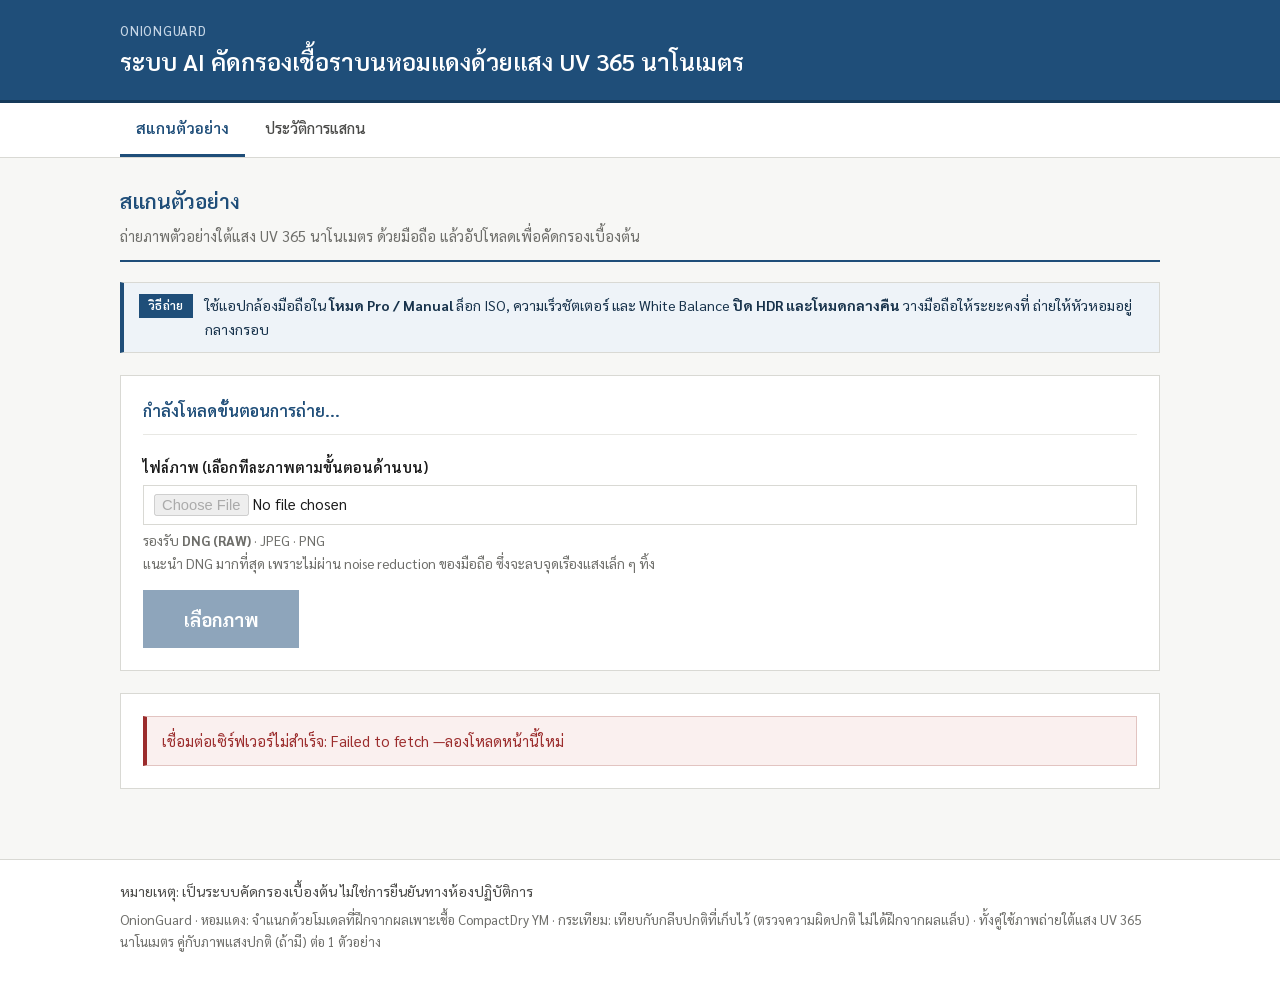
==== commit bd3376b2: "เว็บสาธารณะเลือกสแกนกระเทียมได้ ตามพืชที่มีโมเดลพร้อมจริงตอนนั้น รายการพืชของเว็บสาธารณะไม่ได้เขียนต" ====
--- a/web-static/index.html
+++ b/web-static/index.html
@@ -36,7 +36,7 @@
 
   <div class="pagehead">
     <h2>สแกนตัวอย่าง</h2>
-    <p>ถ่ายภาพหอมแดงใต้แสง UV 365 นาโนเมตร ด้วยมือถือ แล้วอัปโหลดเพื่อคัดกรองเบื้องต้น</p>
+    <p>ถ่ายภาพตัวอย่างใต้แสง UV 365 นาโนเมตร ด้วยมือถือ แล้วอัปโหลดเพื่อคัดกรองเบื้องต้น</p>
   </div>
 
   <!-- ขั้นที่ 1: ยังไม่ได้เลือกไฟล์ -->
@@ -53,6 +53,16 @@
       <h3 class="panel-title" id="upload-heading">กำลังโหลดขั้นตอนการถ่าย...</h3>
       <p class="stepcount" id="step-count"></p>
       <p class="stepprompt" id="step-prompt"></p>
+
+      <!-- ตัวเลือกชนิดพืช: ซ่อนไว้จนกว่าเซิร์ฟเวอร์จะบอกว่ามีให้เลือกมากกว่าหนึ่งชนิด
+           รายการมาจาก /capture/status?dataset=public ไม่ได้เขียนตายไว้ที่นี่
+           เพราะพืชที่คัดกรองได้ "ตอนนี้" ขึ้นกับว่ามีโมเดลพร้อมหรือไม่ -->
+      <div class="field hidden" id="crop-field">
+        <span class="field-label">ชนิดพืช</span>
+        <div class="cropchoice" id="crop-choice"></div>
+        <p class="field-hint">เลือกก่อนอัปโหลด — เปลี่ยนกลางคันไม่ได้ ต้องเริ่มใหม่</p>
+        <div class="notebox hidden" id="crop-note"></div>
+      </div>
 
       <div class="field">
         <label class="field-label" for="images">ไฟล์ภาพ (เลือกทีละภาพตามขั้นตอนด้านบน)</label>
@@ -128,6 +138,14 @@
           </div>
         </div>
 
+        <!-- คำแนะนำว่าควรทำอะไรต่อ ไม่ใช่คำรับรองความปลอดภัย -->
+        <section class="advice hidden" id="advice-box" aria-live="polite">
+          <h4 class="advice-title" id="advice-headline"></h4>
+          <p class="advice-reason hidden" id="advice-reason"></p>
+          <ol class="advice-steps" id="advice-steps"></ol>
+          <p class="advice-note" id="advice-note"></p>
+        </section>
+
         <div id="exif-box" class="hidden"></div>
         <div id="partial-warning" class="warnbox hidden"></div>
         <div class="notebox" id="result-disclaimer"></div>
@@ -148,7 +166,9 @@
 <footer class="sitefooter">
   <div class="container">
     <p id="footer-disclaimer">หมายเหตุ: เป็นระบบคัดกรองเบื้องต้น ไม่ใช่การยืนยันทางห้องปฏิบัติการ</p>
-    <p class="sitefooter-meta">OnionGuard · จำแนกด้วย Random Forest จากภาพถ่ายใต้แสง UV 365 นาโนเมตร คู่กับภาพแสงปกติ (ถ้ามี) ต่อหอมแดง 1 หัว</p>
+    <p class="sitefooter-meta">OnionGuard · หอมแดง: จำแนกด้วยโมเดลที่ฝึกจากผลเพาะเชื้อ CompactDry YM ·
+      กระเทียม: เทียบกับกลีบปกติที่เก็บไว้ (ตรวจความผิดปกติ ไม่ได้ฝึกจากผลแล็บ) ·
+      ทั้งคู่ใช้ภาพถ่ายใต้แสง UV 365 นาโนเมตร คู่กับภาพแสงปกติ (ถ้ามี) ต่อ 1 ตัวอย่าง</p>
   </div>
 </footer>
 
@@ -182,8 +202,13 @@
   const resultImg = document.getElementById('result-img');
   const resultCaption = document.getElementById('result-caption');
 
+  const cropField = document.getElementById('crop-field');
+  const cropChoice = document.getElementById('crop-choice');
+  const cropNote = document.getElementById('crop-note');
+
   let TOTAL = 0;
   let FIRST_STEP = null;
+  let CROPS = [];
   let sessionId = null;
   let busy = true; // stays busy until /capture/status has loaded
   let images = { overlay: null, clean: null };
@@ -191,6 +216,64 @@
   let acceptedItems = [];
   let issueList = [];
   let currentRequired = true;
+
+  // ---- ชนิดพืช ----
+  // ล็อกทันทีที่อัปโหลดภาพแรก เพราะเซิร์ฟเวอร์ไม่ให้เปลี่ยนพืชกลางเซสชันอยู่แล้ว
+  // (ภาพหัวเดียวกันจะถูกบันทึกผิดชนิด) หน้าเว็บจึงต้องไม่เปิดให้กดจนโดนปฏิเสธ
+  function cropRadios() {
+    return Array.from(cropChoice.querySelectorAll('input[name="crop"]'));
+  }
+
+  function currentCrop() {
+    const picked = cropRadios().find(function (r) { return r.checked; });
+    return picked ? picked.value : null;
+  }
+
+  function lockCrop(locked) {
+    cropRadios().forEach(function (r) { r.disabled = locked; });
+  }
+
+  // ข้อความบอกขั้นตอนพูดถึง "หัวหอม" หรือ "กลีบกระเทียม" ตามพืชที่เลือก
+  // (เซิร์ฟเวอร์ส่ง prompt_template ที่ยังมี {subject} มาให้แทนค่าเอง)
+  function promptFor(step) {
+    const picked = cropRadios().find(function (r) { return r.checked; });
+    const word = picked ? (picked.dataset.subjectWord || '') : '';
+    const t = (step && (step.prompt_template || step.prompt)) || '';
+    return word ? t.split('{subject}').join(word) : t;
+  }
+
+  function refreshCropNote() {
+    const picked = cropRadios().find(function (r) { return r.checked; });
+    const note = picked ? (picked.dataset.note || '') : '';
+    cropNote.textContent = note;
+    cropNote.classList.toggle('hidden', !note);
+    // เปลี่ยนพืชได้ก่อนอัปโหลดภาพแรกเท่านั้น ตอนนั้นจึงยังอยู่ขั้นตอนแรกเสมอ
+    if (!sessionId && FIRST_STEP) stepPrompt.textContent = promptFor(FIRST_STEP);
+  }
+
+  function renderCrops(crops) {
+    CROPS = crops || [];
+    cropChoice.innerHTML = '';
+    CROPS.forEach(function (c, i) {
+      const label = document.createElement('label');
+      label.className = 'cropoption';
+      const radio = document.createElement('input');
+      radio.type = 'radio';
+      radio.name = 'crop';
+      radio.value = c.id;
+      radio.dataset.note = c.note || '';
+      radio.dataset.subjectWord = c.subject_word || '';
+      if (i === 0) radio.checked = true;
+      radio.addEventListener('change', refreshCropNote);
+      const span = document.createElement('span');
+      span.textContent = c.label;
+      label.appendChild(radio); label.appendChild(span);
+      cropChoice.appendChild(label);
+    });
+    // พืชชนิดเดียว = ไม่มีอะไรให้เลือก ซ่อนทั้งบล็อกดีกว่าโชว์ตัวเลือกเดียว
+    cropField.classList.toggle('hidden', CROPS.length < 2);
+    refreshCropNote();
+  }
 
   function showError(m) { errorText.textContent = m; errorPanel.classList.remove('hidden'); }
   function clearError() { errorPanel.classList.add('hidden'); }
@@ -273,7 +356,12 @@
 
     const fd = new FormData();
     files.forEach(function (f) { fd.append('images', f); });
-    if (sessionId) fd.append('session_id', sessionId);
+    if (sessionId) {
+      fd.append('session_id', sessionId);
+    } else if (currentCrop()) {
+      // ส่งเฉพาะภาพแรกของเซสชัน หลังจากนั้นชนิดพืชถูกผูกกับเซสชันไปแล้ว
+      fd.append('crop', currentCrop());
+    }
 
     apiFetch('/public/capture', { method: 'POST', body: fd }, statusText)
       .then(function (r) { return r.json().then(function (d) { return { ok: r.ok, data: d }; }); })
@@ -282,6 +370,7 @@
         const d = res.data;
         sessionId = d.session_id;
 
+        lockCrop(true);
         acceptedItems = acceptedItems.concat(d.accepted);
         d.accepted.forEach(function (item) {
           (item.warnings || []).forEach(function (w) { issueList.push(item.id + ': ' + w); });
@@ -296,7 +385,7 @@
         } else {
           currentRequired = d.next_step.required !== false;
           stepCount.textContent = 'ขั้นตอนที่ ' + d.next_step.step_number + ' จาก ' + d.next_step.total_steps;
-          stepPrompt.textContent = d.next_step.prompt;
+          stepPrompt.textContent = promptFor(d.next_step);
           uploadBtn.textContent = d.next_step.button;
           uploadBtn.disabled = true;
           refreshSkipBtn();
@@ -326,7 +415,7 @@
         } else {
           currentRequired = d.next_step.required !== false;
           stepCount.textContent = 'ขั้นตอนที่ ' + d.next_step.step_number + ' จาก ' + d.next_step.total_steps;
-          stepPrompt.textContent = d.next_step.prompt;
+          stepPrompt.textContent = promptFor(d.next_step);
           uploadBtn.textContent = d.next_step.button;
           uploadBtn.disabled = true;
           refreshSkipBtn();
@@ -363,6 +452,35 @@
   });
 
   // ---- สลับภาพวงจุด / ไม่วงจุด ----
+  // คำแนะนำหลังสแกน — บอกว่าควรทำอะไรต่อ ไม่ใช่รับรองว่าปลอดภัย
+  // ข้อความทั้งหมดมาจากเซิร์ฟเวอร์ (config.json > advice) ไม่ได้เขียนซ้ำไว้ที่นี่
+  // เพื่อไม่ให้สองที่พูดไม่ตรงกัน
+  function renderAdvice(a) {
+    const box = document.getElementById('advice-box');
+    if (!a) { box.classList.add('hidden'); return; }
+
+    box.className = 'advice is-' + a.level;
+    document.getElementById('advice-headline').textContent = a.headline;
+
+    const reasonEl = document.getElementById('advice-reason');
+    if (a.reason) {
+      reasonEl.textContent = 'สาเหตุ: ' + a.reason;
+      reasonEl.classList.remove('hidden');
+    } else {
+      reasonEl.classList.add('hidden');
+    }
+
+    const steps = document.getElementById('advice-steps');
+    steps.innerHTML = '';
+    (a.steps || []).forEach(function (s) {
+      const li = document.createElement('li');
+      li.textContent = s;
+      steps.appendChild(li);
+    });
+
+    document.getElementById('advice-note').textContent = a.note || '';
+  }
+
   function applyImage() {
     if (showingOverlay) {
       resultImg.src = images.overlay;
@@ -395,6 +513,7 @@
     // Server-generated code — shown so a result can be found again in the
     // history page, not typed in by the user.
     let stxt = d.sample_code ? ('รหัสอ้างอิง ' + d.sample_code) : '';
+    if (d.crop_label) stxt += (stxt ? ' · ' : '') + d.crop_label;
     if (d.saved_to_db && !d.saved_to_db.ok) {
       stxt += ' — ⚠ บันทึกลงฐานข้อมูลไม่สำเร็จ: ' + (d.saved_to_db.reason || '');
     } else if (d.saved_to_db && d.saved_to_db.ok) {
@@ -413,6 +532,8 @@
     document.getElementById('result-time').innerHTML =
       d.processing_time.toFixed(2) + '<span class="figure-unit"> วินาที</span>';
     document.getElementById('result-blobs').textContent = d.n_small_blobs;
+
+    renderAdvice(d.advice);
 
     // ความคงที่ของค่ากล้อง
     const ex = document.getElementById('exif-box');
@@ -447,7 +568,23 @@
     const warn = document.getElementById('partial-warning');
     const notes = [];
     if (d.ood_check && d.ood_check.status === 'out_of_range') notes.push(d.ood_check.message);
-    if (d.borderline) {
+    // กระเทียมตรวจแบบเทียบกับ "ของปกติ" ต้องบอกให้ชัดว่าเทียบกับอะไร
+    // เพราะระบบยังไม่เคยเห็นกลีบที่ผลแล็บยืนยันว่าพบเชื้อเลยแม้แต่กลีบเดียว
+    if (d.anomaly) {
+      notes.push('ผลนี้ได้จากการเทียบกับกลีบกระเทียมปกติ ' + d.anomaly.n_baseline_samples +
+        ' ตัวอย่าง — ระบบยังไม่เคยเห็นกลีบที่ผลแล็บยืนยันว่าพบเชื้อ จึงบอกได้ว่า “ต่างจากปกติ” ' +
+        'ไม่ใช่การระบุว่าเป็นเชื้อชนิดใด');
+      if (isFound && d.anomaly.top_features && d.anomaly.top_features.length) {
+        notes.push('ค่าที่ต่างจากปกติมากที่สุด: ' + d.anomaly.top_features.map(function (f) {
+          return f.label + ' (ห่างจากค่ากลาง ' + f.z.toFixed(1) + ' เท่าของช่วงปกติ)';
+        }).join(' · '));
+      }
+    }
+    if (d.borderline && d.anomaly) {
+      notes.push('ผลนี้ก้ำกึ่ง — ความต่างจากปกติอยู่ที่ ' + d.anomaly.score.toFixed(2) +
+        ' ขณะที่เกณฑ์คือ ' + d.anomaly.threshold.toFixed(2) +
+        ' ซึ่งเกือบเท่ากัน ควรถ่ายซ้ำหรือส่งเพาะเชื้อยืนยัน');
+    } else if (d.borderline) {
       notes.push('ผลนี้ก้ำกึ่ง — โมเดลให้ความน่าจะเป็นฝั่ง “พบ” ที่ ' +
         (d.proba_positive * 100).toFixed(1) + '% ซึ่งเอนไปทางพบ แต่ยังไม่ถึงเกณฑ์ ' +
         (d.decision_threshold * 100).toFixed(1) + '% จึงรายงานว่าไม่พบ ควรตรวจซ้ำหรือส่งเพาะเชื้อยืนยัน');
@@ -477,10 +614,12 @@
     uploadShotsGrid.innerHTML = '';
     uploadShotsWrap.classList.add('hidden');
     input.value = '';
+    lockCrop(false);
+    refreshCropNote();
     uploadBtn.disabled = true;
     uploadBtn.textContent = FIRST_STEP.button;
     stepCount.textContent = 'ขั้นตอนที่ ' + FIRST_STEP.step_number + ' จาก ' + FIRST_STEP.total_steps;
-    stepPrompt.textContent = FIRST_STEP.prompt;
+    stepPrompt.textContent = promptFor(FIRST_STEP);
     clearError();
     refreshSkipBtn();
     document.getElementById('framing-warning').classList.add('hidden');
@@ -491,11 +630,12 @@
   // ---- โหลดขั้นตอนการถ่ายจากเซิร์ฟเวอร์ก่อนเปิดให้ใช้งาน ----
   function initSteps() {
     setBusy(true, statusText, 'กำลังเชื่อมต่อเซิร์ฟเวอร์...');
-    apiFetch('/capture/status', {}, statusText)
+    apiFetch('/capture/status?dataset=public', {}, statusText)
       .then(function (r) { return r.json(); })
       .then(function (d) {
         TOTAL = d.total_steps;
         FIRST_STEP = d.steps[0];
+        renderCrops(d.crops);
         uploadHeading.textContent = 'เลือกภาพ ' + TOTAL + ' ภาพ ตามลำดับ';
         input.disabled = false;
         resetAll();
--- a/web-static/style.css
+++ b/web-static/style.css
@@ -153,6 +153,14 @@
 
 .field { margin-bottom: 16px; }
 .field-label { display: block; margin-bottom: 6px; font-weight: 600; font-size: 0.92rem; }
+.cropchoice { display: flex; gap: 10px; flex-wrap: wrap; }
+.cropoption {
+  display: inline-flex; align-items: center; gap: 8px;
+  padding: 8px 14px; border: 1px solid var(--rule); border-radius: 8px;
+  cursor: pointer; font-weight: 500;
+}
+.cropoption:has(input:checked) { border-color: var(--navy); background: var(--navy-tint); }
+.cropoption:has(input:disabled) { opacity: 0.55; cursor: not-allowed; }
 .field-hint { margin: 4px 0 0; font-size: 0.85rem; color: var(--ink-muted); }
 
 input[type="file"], input[type="search"], select {
@@ -405,3 +413,37 @@
   background: var(--navy-tint); color: var(--navy); border-color: var(--navy);
 }
 .labelstatus { font-size: 0.78rem; color: var(--ink-muted); margin-left: 4px; }
+
+/* ---- คำแนะนำหลังสแกน ----------------------------------------------------
+   บอกว่าควรทำอะไรต่อ ไม่ใช่รับรองว่าปลอดภัย สีจึงใช้ชุดเดียวกับผลการคัดกรอง
+   (แดงอิฐ = พบ, เขียวเข้ม = ไม่พบ) ไม่ได้เพิ่มสีใหม่ให้ต้องตีความ */
+.advice {
+  margin-top: 20px; padding: 15px 17px;
+  background: var(--surface); border: 1px solid var(--rule);
+  border-left: 4px solid var(--ink-muted);
+}
+.advice-title {
+  margin: 0 0 8px; font-size: 1rem; font-weight: 600; color: var(--ink);
+}
+.advice-reason {
+  margin: 0 0 10px; font-size: 0.88rem; color: var(--ink-soft);
+}
+.advice-steps {
+  margin: 0; padding-left: 20px; font-size: 0.92rem; color: var(--ink-soft);
+}
+.advice-steps li { margin-bottom: 6px; line-height: 1.55; }
+.advice-steps li:last-child { margin-bottom: 0; }
+.advice-note {
+  margin: 12px 0 0; padding-top: 10px; border-top: 1px solid var(--rule-soft);
+  font-size: 0.85rem; color: var(--ink-muted); line-height: 1.55;
+}
+
+.advice.is-positive   { border-left-color: var(--found);  background: var(--found-tint); }
+.advice.is-positive .advice-title { color: var(--found); }
+.advice.is-negative   { border-left-color: var(--clear);  background: var(--clear-tint); }
+.advice.is-negative .advice-title { color: var(--clear); }
+.advice.is-caution    { border-left-color: var(--notice); background: var(--notice-tint); }
+.advice.is-caution .advice-title { color: var(--notice); }
+/* ผลเชื่อไม่ได้: เป็นกลาง ไม่ใช้สีผลบวก/ลบ เพราะยังไม่มีผลให้สื่อ */
+.advice.is-unreliable { border-left-color: var(--ink-muted); background: var(--page); }
+.advice.is-unreliable .advice-title { color: var(--ink); }
